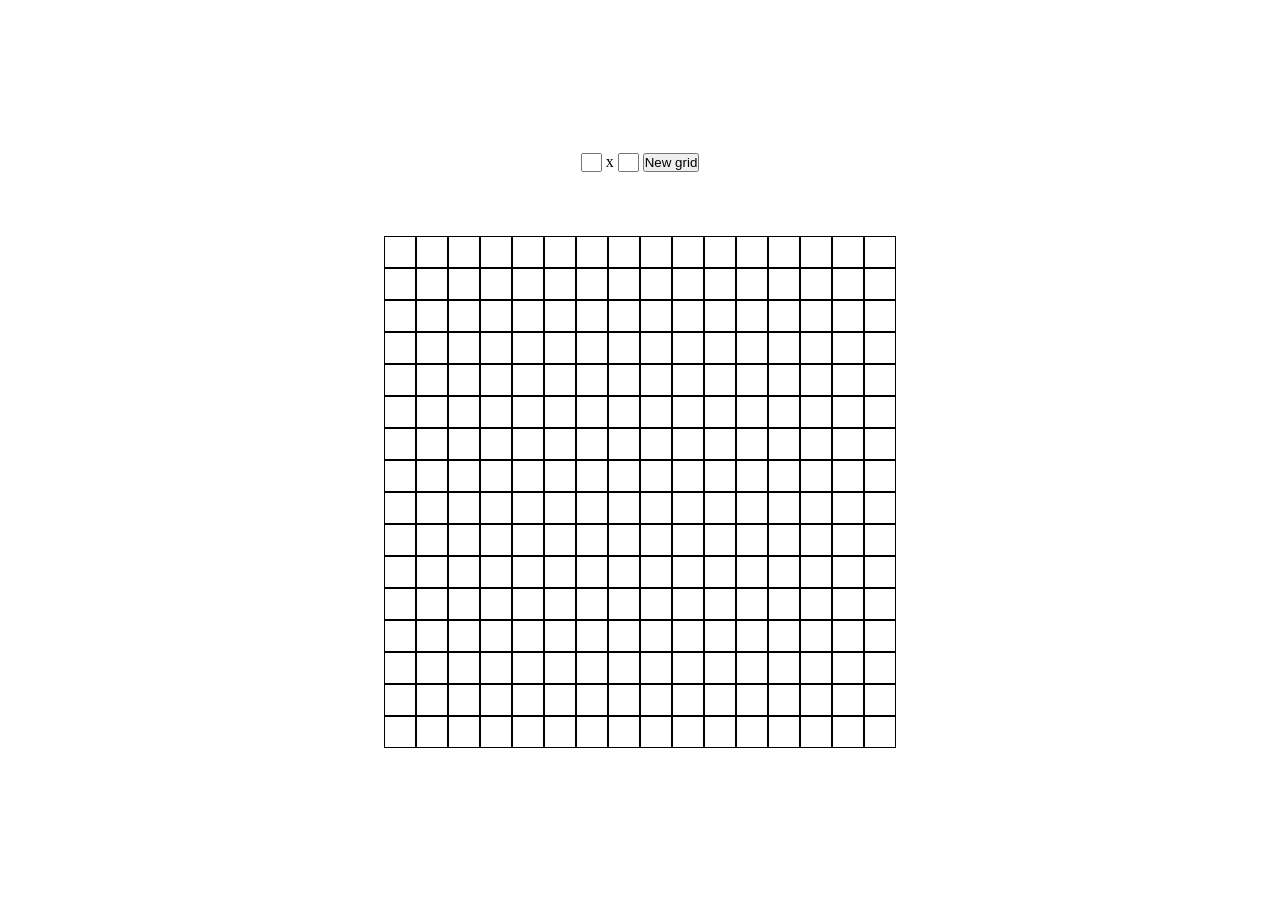
==== index.html @ c141ab92 "Made sketchpad grid with dynamic size and pattern drawing. Pattern is drawn by turning boxes black w" ====
<!DOCTYPE html>
<html lang="en">
<head>
    <meta charset="UTF-8">
    <meta name="viewport" content="width=device-width, initial-scale=1.0">
    <title>Etch-A-Sketch</title>
    <link rel = "stylesheet" href = "styles.css">
</head>
<body>
    <div class = "gridSize">
        <input size = 1 class = "inputRow"> x <input size = 1 class = "inputCol">
        <button class = "newGrid">New grid</button>
    </div>
    <script src = "script.js"></script>
</body>
</html>
---- styles.css ----
*{
    margin: 0;
    padding : 0;
    box-sizing: border-box;
}

.row {
    display : flex;
}

.box {
    border : 1px solid black;
}

body {
    display : flex;
    flex-direction : column;
    justify-content: center;
    align-items: center;
    min-height: 100vh;
    gap : 64px;
}
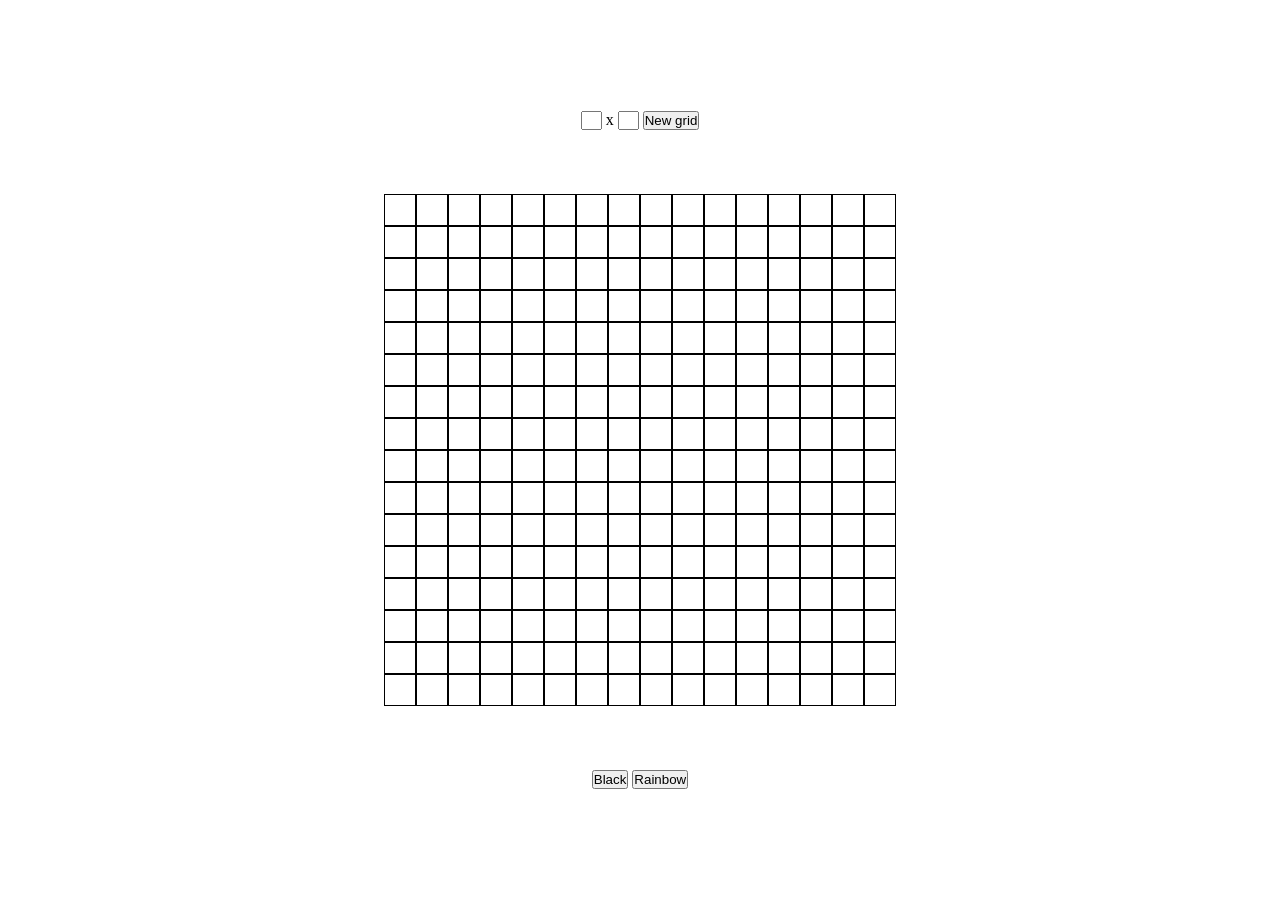
==== commit c0cbdb3f: "Added functionality to switch between black and rainbow fill colors for grid boxes. When the 'Rainbo" ====
--- a/index.html
+++ b/index.html
@@ -11,6 +11,11 @@
         <input size = 1 class = "inputRow"> x <input size = 1 class = "inputCol">
         <button class = "newGrid">New grid</button>
     </div>
+    <div class = "gridContainer"></div>
+    <div class = "buttons">
+        <button class = "black">Black</button>
+        <button class = "rainbow">Rainbow</button>
+    </div>
     <script src = "script.js"></script>
 </body>
 </html>
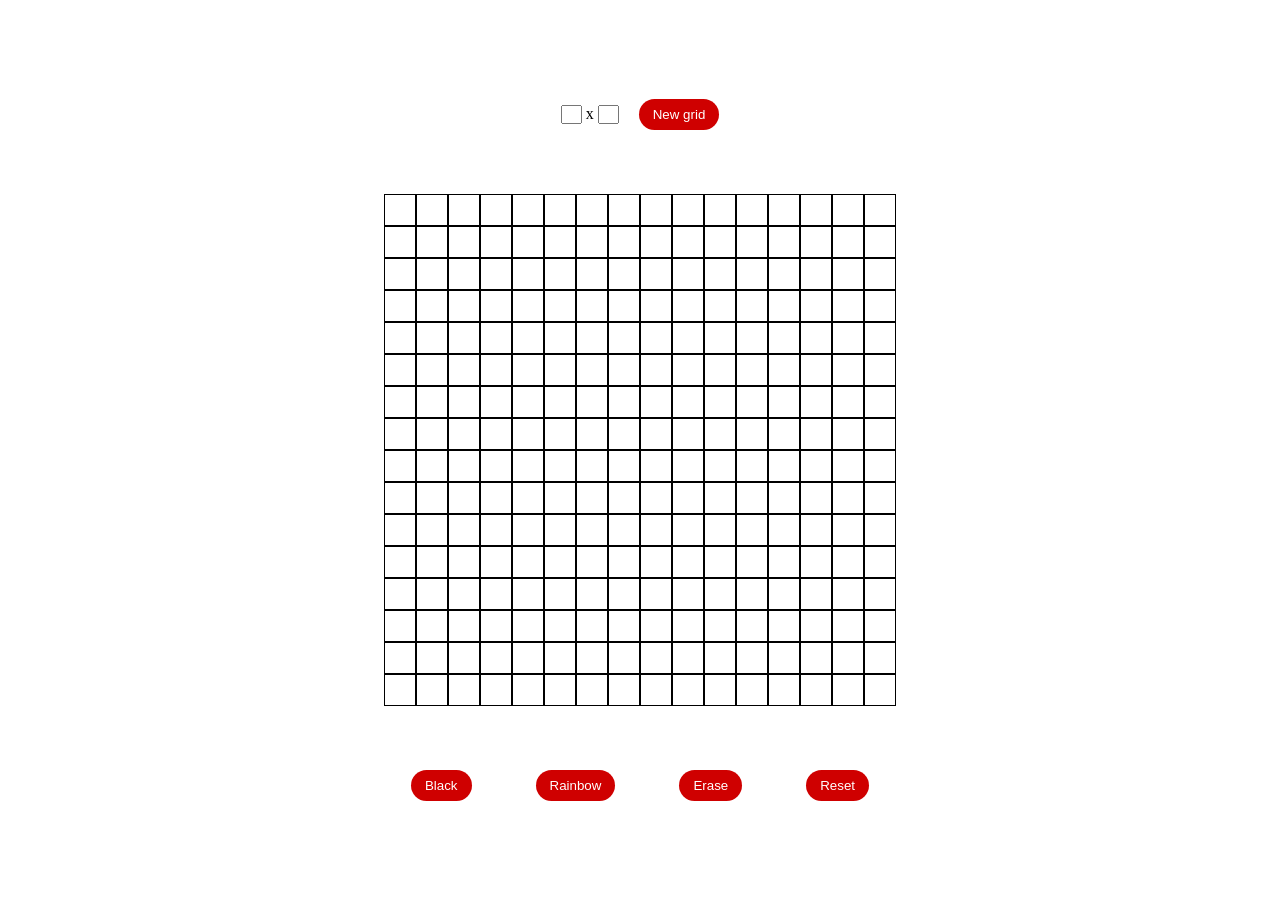
==== commit 5a539e82: "Added erase drawing mode and a reset sketchpad button." ====
--- a/index.html
+++ b/index.html
@@ -13,8 +13,10 @@
     </div>
     <div class = "gridContainer"></div>
     <div class = "buttons">
-        <button class = "black">Black</button>
-        <button class = "rainbow">Rainbow</button>
+        <button class = "black color">Black</button>
+        <button class = "rainbow color">Rainbow</button>
+        <button class = "erase color">Erase</button>
+        <button class = "reset">Reset</button>
     </div>
     <script src = "script.js"></script>
 </body>
--- a/styles.css
+++ b/styles.css
@@ -19,4 +19,29 @@
     align-items: center;
     min-height: 100vh;
     gap : 64px;
+}
+
+.buttons{
+    display: flex;
+    gap : 64px;
+}
+
+button {
+    padding : 8px 14px;
+    background-color: #cf0000;
+    color : white;
+    border-radius: 16px;
+    border : none;
+}
+
+button:hover{
+    background-color: #b10404;
+}
+
+button.color:focus {
+    background-color: #890606;
+}
+
+.newGrid {
+    margin-left : 16px;
 }
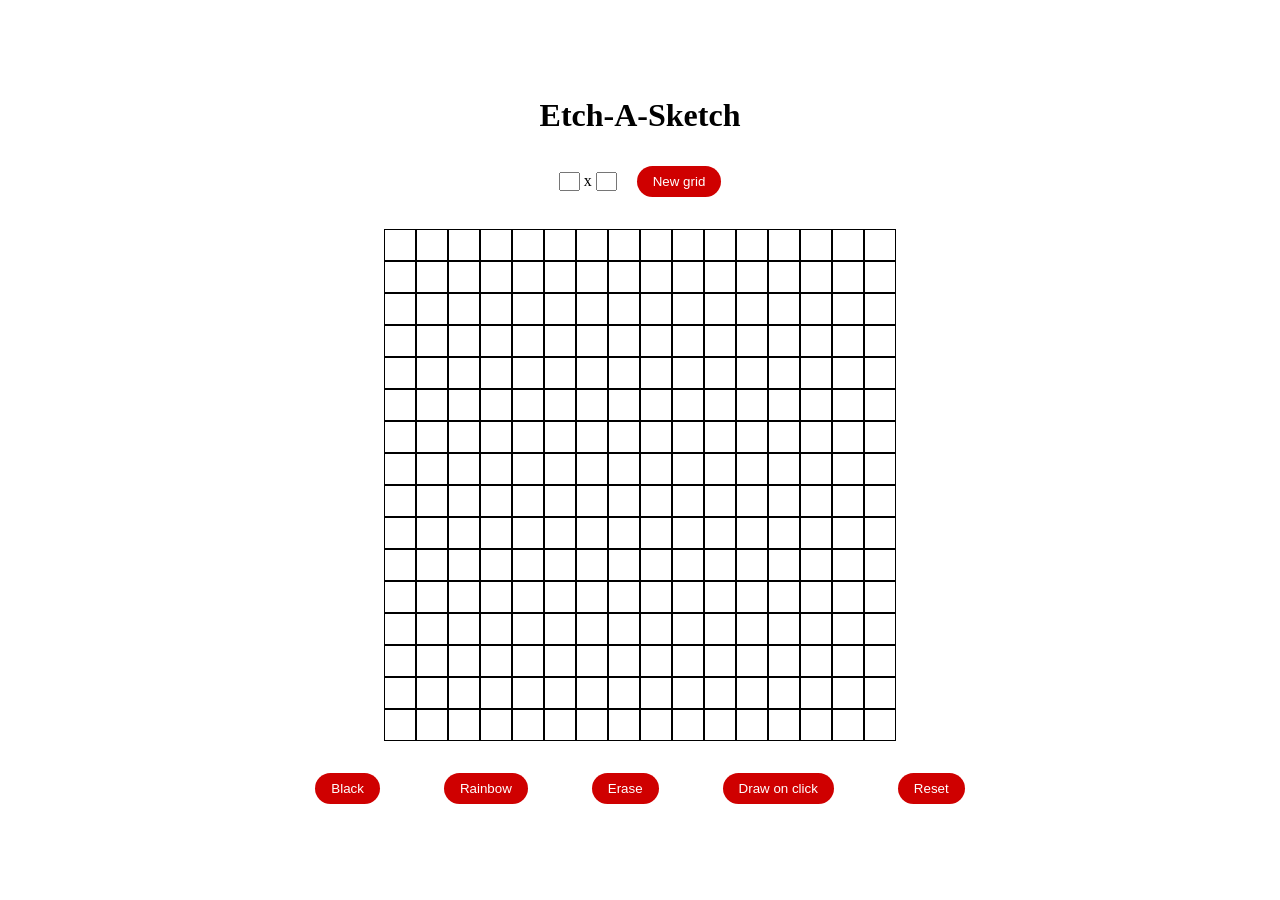
==== commit 398fe5e9: "Added functionality to toggle between drawing on hover and drawing on click modes." ====
--- a/index.html
+++ b/index.html
@@ -7,6 +7,7 @@
     <link rel = "stylesheet" href = "styles.css">
 </head>
 <body>
+    <h1>Etch-A-Sketch</h1>
     <div class = "gridSize">
         <input size = 1 class = "inputRow"> x <input size = 1 class = "inputCol">
         <button class = "newGrid">New grid</button>
@@ -16,6 +17,7 @@
         <button class = "black color">Black</button>
         <button class = "rainbow color">Rainbow</button>
         <button class = "erase color">Erase</button>
+        <button class = "drawMode">Draw on click</button>
         <button class = "reset">Reset</button>
     </div>
     <script src = "script.js"></script>
--- a/styles.css
+++ b/styles.css
@@ -12,13 +12,17 @@
     border : 1px solid black;
 }
 
+.box:hover {
+    background-color: lightgray;
+}
+
 body {
     display : flex;
     flex-direction : column;
     justify-content: center;
     align-items: center;
     min-height: 100vh;
-    gap : 64px;
+    gap : 32px;
 }
 
 .buttons{
@@ -27,7 +31,7 @@
 }
 
 button {
-    padding : 8px 14px;
+    padding : 8px 16px;
     background-color: #cf0000;
     color : white;
     border-radius: 16px;
@@ -36,6 +40,7 @@
 
 button:hover{
     background-color: #b10404;
+    cursor : pointer;
 }
 
 button.color:focus {
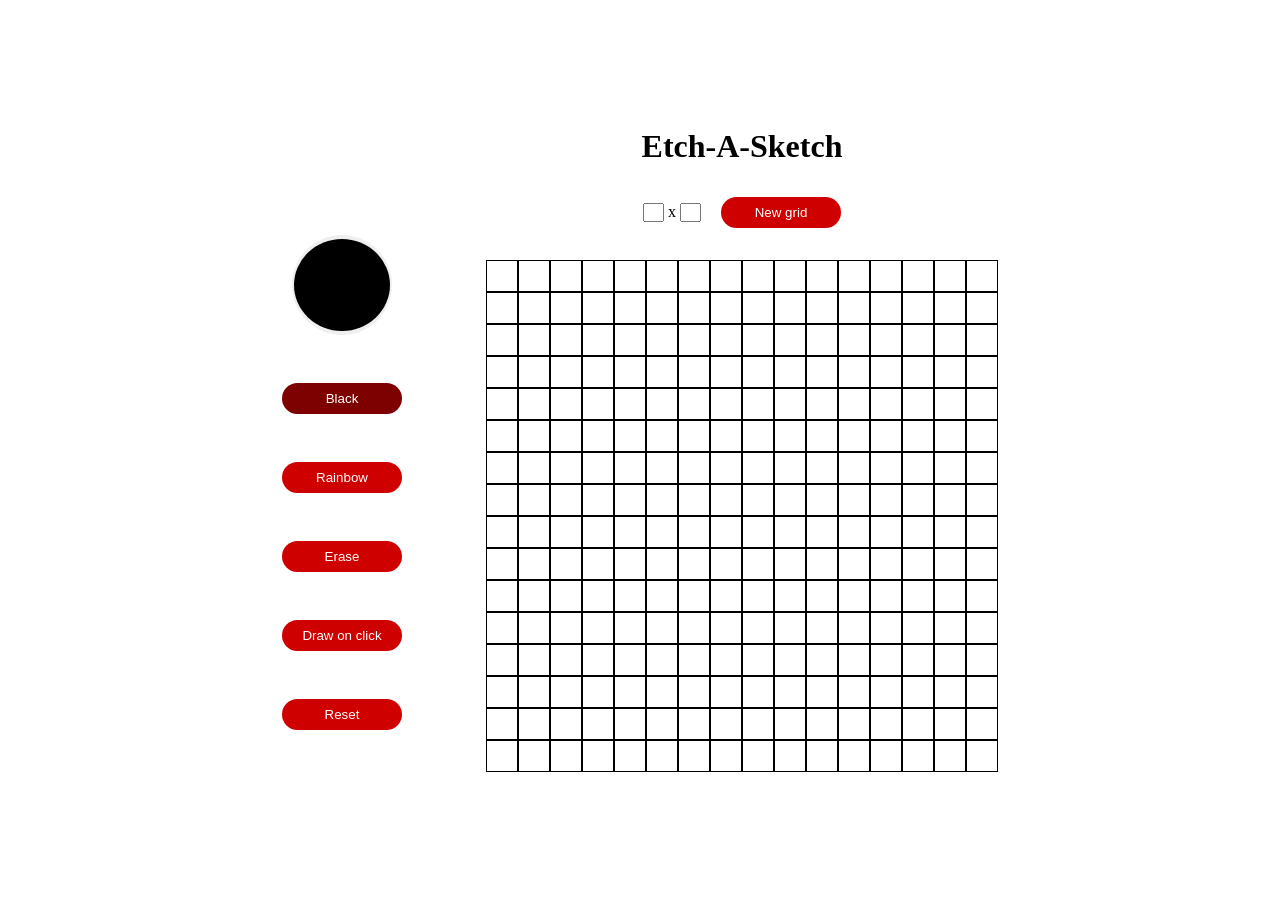
==== commit 9735498d: "Implemented a color wheel allowing users to draw with a color of their choosing. Updated UI with the" ====
--- a/index.html
+++ b/index.html
@@ -7,19 +7,24 @@
     <link rel = "stylesheet" href = "styles.css">
 </head>
 <body>
-    <h1>Etch-A-Sketch</h1>
-    <div class = "gridSize">
-        <input size = 1 class = "inputRow"> x <input size = 1 class = "inputCol">
-        <button class = "newGrid">New grid</button>
-    </div>
-    <div class = "gridContainer"></div>
-    <div class = "buttons">
-        <button class = "black color">Black</button>
-        <button class = "rainbow color">Rainbow</button>
-        <button class = "erase color">Erase</button>
-        <button class = "drawMode">Draw on click</button>
-        <button class = "reset">Reset</button>
-    </div>
+   <div class = "container">
+        <div class = "buttons">
+            <input type="color" class="colorPicker">
+            <button class = "black color">Black</button>
+            <button class = "rainbow color">Rainbow</button>
+            <button class = "erase color">Erase</button>
+            <button class = "drawMode">Draw on click</button>
+            <button class = "reset">Reset</button>
+        </div>
+     <div class = "right">
+        <h1>Etch-A-Sketch</h1>
+         <div class = "gridSize">
+             <input size = 1 class = "inputRow"> x <input size = 1 class = "inputCol">
+             <button class = "newGrid">New grid</button>
+         </div>
+         <div class = "gridContainer"></div>
+     </div>
+   </div>
     <script src = "script.js"></script>
 </body>
 </html>
--- a/styles.css
+++ b/styles.css
@@ -9,7 +9,7 @@
 }
 
 .box {
-    border : 1px solid black;
+    border : 0.5px solid black;
 }
 
 .box:hover {
@@ -27,7 +27,10 @@
 
 .buttons{
     display: flex;
-    gap : 64px;
+    gap : 48px;
+    flex-direction: column;
+    align-items: center;
+    margin-top: 15%
 }
 
 button {
@@ -36,6 +39,7 @@
     color : white;
     border-radius: 16px;
     border : none;
+    width: 120px;
 }
 
 button:hover{
@@ -43,10 +47,45 @@
     cursor : pointer;
 }
 
-button.color:focus {
-    background-color: #890606;
+button.selected {
+    background-color: #7d0101;
 }
 
 .newGrid {
     margin-left : 16px;
-}+}
+
+.container {
+    display : flex;
+    gap: 84px;
+}
+
+.right {
+    display : flex;
+    flex-direction: column;
+    align-items: center;
+    gap: 32px;
+}
+
+.colorPicker {
+    appearance: none;
+    width: 100px;
+    height: 100px;
+    border: none;
+    cursor: pointer;
+    border-radius: 50%;
+}
+
+.colorPicker.selected {
+    border: 2px solid #7d0101;
+}
+
+.colorPicker::-webkit-color-swatch{
+    border-radius: 50%;
+    border: none;
+}
+
+.colorPicker::--moz-color-swatch{
+    border-radius: 50%;
+    border: none;
+}
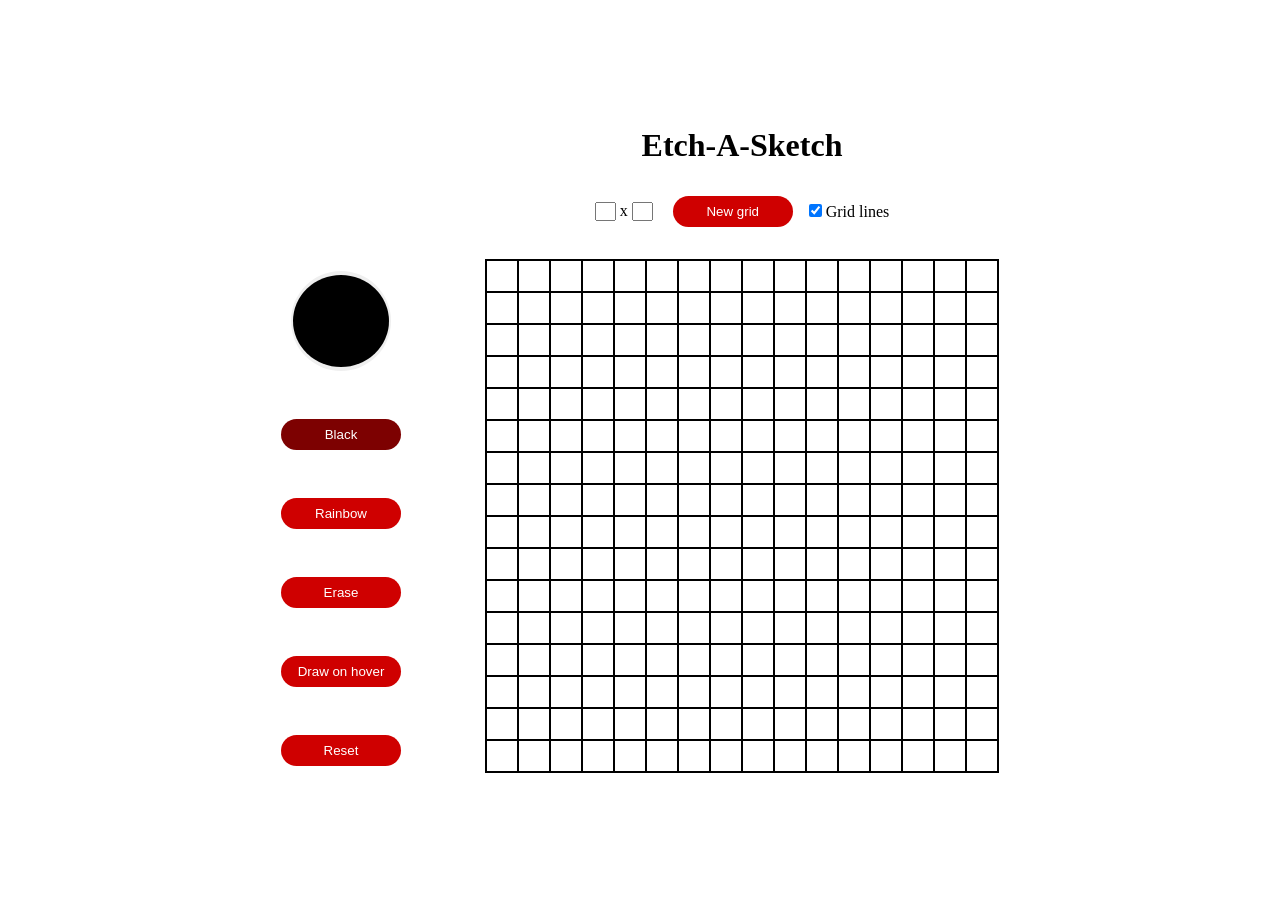
==== commit 1bf7079c: "Added a feature that can show and hide grid lines." ====
--- a/index.html
+++ b/index.html
@@ -13,14 +13,20 @@
             <button class = "black color">Black</button>
             <button class = "rainbow color">Rainbow</button>
             <button class = "erase color">Erase</button>
-            <button class = "drawMode">Draw on click</button>
+            <button class = "drawMode">Draw on hover</button>
             <button class = "reset">Reset</button>
         </div>
      <div class = "right">
         <h1>Etch-A-Sketch</h1>
-         <div class = "gridSize">
-             <input size = 1 class = "inputRow"> x <input size = 1 class = "inputCol">
-             <button class = "newGrid">New grid</button>
+         <div class = "gridCustomization">
+            <div class = "gridSize">
+                 <input size = 1 class = "inputRow"> x <input size = 1 class = "inputCol">
+                 <button class = "newGrid">New grid</button>
+            </div>
+             <div class = "checkbox">
+                <input type="checkbox" name="Grid lines" id="grid-lines" checked>
+                <label for="grid-lines">Grid lines</label>
+             </div>
          </div>
          <div class = "gridContainer"></div>
      </div>
--- a/styles.css
+++ b/styles.css
@@ -8,7 +8,11 @@
     display : flex;
 }
 
-.box {
+.box-border {
+    border : 0.5px solid black;
+}
+
+.gridContainer {
     border : 0.5px solid black;
 }
 
@@ -30,7 +34,7 @@
     gap : 48px;
     flex-direction: column;
     align-items: center;
-    margin-top: 15%
+    margin-top: 20%
 }
 
 button {
@@ -89,3 +93,10 @@
     border-radius: 50%;
     border: none;
 }
+
+.gridCustomization {
+    display : flex;
+    justify-content: center;
+    align-items: center;
+    gap: 16px;
+}
